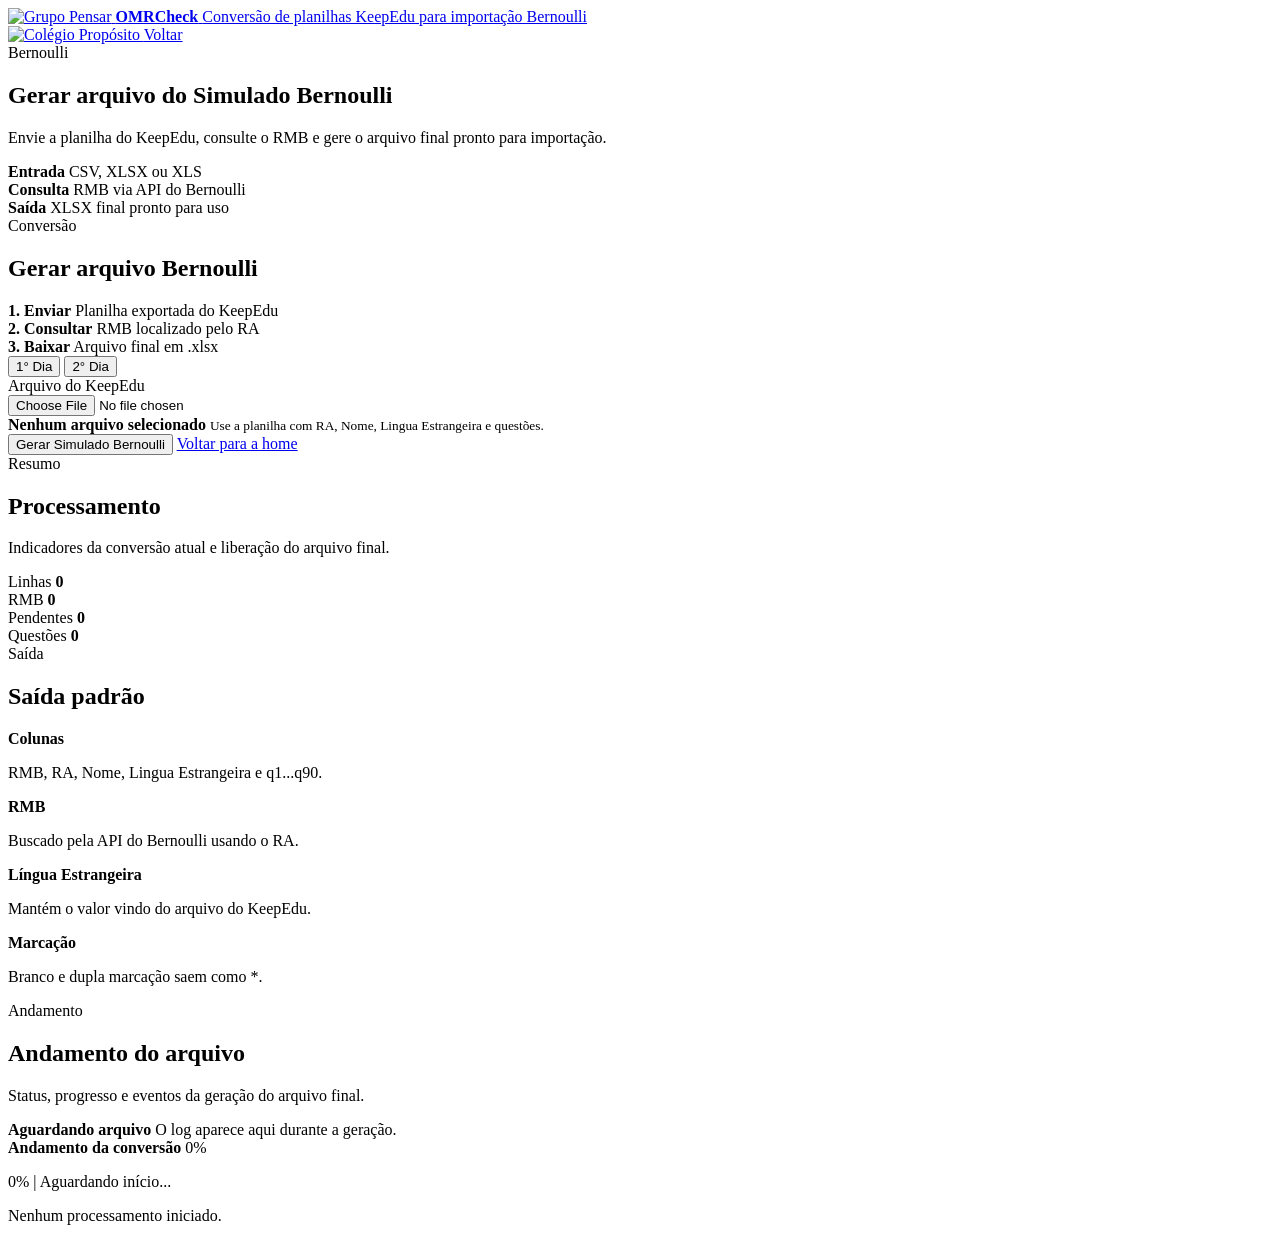
==== web/templates/bernoulli.html @ 92a11d2e "Refina UI e reforca higiene de dados sensiveis" ====
<!DOCTYPE html>
<html lang="pt-BR">
<head>
    <meta charset="UTF-8">
    <title>Simulado Bernoulli | OMRCheck Web</title>
    <link rel="icon" type="image/jpeg" href="/assets/LogoPensar2.jpeg">
    <link rel="stylesheet" href="/static/css/style.css?v=64">
</head>
<body>
    <header class="topbar">
        <a class="brand-side brand-link" href="/" aria-label="Voltar para o início">
            <img src="/assets/LogoPensar.png" alt="Grupo Pensar" class="brand-side-image brand-side-image-pensar">
        </a>
        <a class="brand-center brand-link" href="/" aria-label="Abrir início do OMRCheck">
            <strong>OMRCheck</strong>
            <span>Conversão de planilhas KeepEdu para importação Bernoulli</span>
        </a>
        <div class="topbar-right">
            <a class="brand-side brand-link" href="/" aria-label="Voltar para o início">
                <img src="/assets/logo-proposito-colored.png" alt="Colégio Propósito" class="brand-side-image brand-side-image-proposito">
            </a>
            <a class="btn-light" href="/">Voltar</a>
        </div>
    </header>

    <main class="page bernoulli-page">
        <section class="bernoulli-hero card">
            <div class="bernoulli-hero-copy">
                <span class="section-kicker">Bernoulli</span>
                <h1>Gerar arquivo do Simulado Bernoulli</h1>
                <p>Envie a planilha do KeepEdu, consulte o RMB e gere o arquivo final pronto para importação.</p>
            </div>
            <div class="bernoulli-hero-meta">
                <div class="bernoulli-meta-item">
                    <strong>Entrada</strong>
                    <span>CSV, XLSX ou XLS</span>
                </div>
                <div class="bernoulli-meta-item">
                    <strong>Consulta</strong>
                    <span>RMB via API do Bernoulli</span>
                </div>
                <div class="bernoulli-meta-item">
                    <strong>Saída</strong>
                    <span>XLSX final pronto para uso</span>
                </div>
            </div>
        </section>

        <section class="bernoulli-layout">
            <div class="bernoulli-main-column">
                <section class="card bernoulli-form-card">
                    <div class="section-head">
                        <div>
                            <span class="section-kicker">Conversão</span>
                            <h2>Gerar arquivo Bernoulli</h2>
                        </div>
                    </div>

                    <div class="bernoulli-mini-grid">
                        <div class="bernoulli-mini-card">
                            <strong>1. Enviar</strong>
                            <span>Planilha exportada do KeepEdu</span>
                        </div>
                        <div class="bernoulli-mini-card">
                            <strong>2. Consultar</strong>
                            <span>RMB localizado pelo RA</span>
                        </div>
                        <div class="bernoulli-mini-card">
                            <strong>3. Baixar</strong>
                            <span>Arquivo final em .xlsx</span>
                        </div>
                    </div>

                    <div class="bernoulli-day-toggle" role="group" aria-label="Selecionar dia do simulado">
                        <button type="button" class="bernoulli-day-btn active" data-dia="1">1° Dia</button>
                        <button type="button" class="bernoulli-day-btn" data-dia="2">2° Dia</button>
                    </div>

                    <form
                        id="bernoulli-form"
                        class="bernoulli-form"
                        action="/bernoulli/processar-ajax"
                        method="post"
                        enctype="multipart/form-data"
                    >
                        <input type="hidden" name="dia" id="bernoulli-dia" value="1">
                        <label class="field-block">
                            <span>Arquivo do KeepEdu</span>
                            <div class="bernoulli-upload-box">
                                <input id="bernoulli-arquivo" type="file" name="arquivo_keepedu" accept=".csv,.xlsx,.xls" required>
                                <div class="bernoulli-upload-copy">
                                    <strong id="bernoulli-file-name">Nenhum arquivo selecionado</strong>
                                    <small>Use a planilha com RA, Nome, Lingua Estrangeira e questões.</small>
                                </div>
                            </div>
                        </label>

                        <div class="bernoulli-actions">
                            <button type="submit" class="btn-primary" id="bernoulli-submit">Gerar Simulado Bernoulli</button>
                            <a class="btn-light" href="/">Voltar para a home</a>
                        </div>
                    </form>
                </section>

                <section class="card bernoulli-log-card">
                    <div>
                        <span class="section-kicker">Resumo</span>
                        <h2>Processamento</h2>
                    </div>
                    <p class="card-description">Indicadores da conversão atual e liberação do arquivo final.</p>

                    <div class="bernoulli-log-summary" id="bernoulli-log-summary">
                        <div class="bernoulli-log-stat">
                            <span>Linhas</span>
                            <strong id="bernoulli-total-linhas">0</strong>
                        </div>
                        <div class="bernoulli-log-stat">
                            <span>RMB</span>
                            <strong id="bernoulli-total-rmb">0</strong>
                        </div>
                        <div class="bernoulli-log-stat">
                            <span>Pendentes</span>
                            <strong id="bernoulli-total-pendentes">0</strong>
                        </div>
                        <div class="bernoulli-log-stat">
                            <span>Questões</span>
                            <strong id="bernoulli-total-questoes">0</strong>
                        </div>
                    </div>
                </section>
            </div>

            <aside class="bernoulli-side-column">
                <section class="card bernoulli-help-card">
                    <div class="section-head">
                        <div>
                            <span class="section-kicker">Saída</span>
                            <h2>Saída padrão</h2>
                        </div>
                    </div>

                    <div class="bernoulli-rule-list compact">
                        <div class="bernoulli-rule-item">
                            <strong>Colunas</strong>
                            <p id="bernoulli-regra-colunas">RMB, RA, Nome, Lingua Estrangeira e q1...q90.</p>
                        </div>
                        <div class="bernoulli-rule-item">
                            <strong>RMB</strong>
                            <p>Buscado pela API do Bernoulli usando o RA.</p>
                        </div>
                        <div class="bernoulli-rule-item">
                            <strong>Língua Estrangeira</strong>
                            <p id="bernoulli-regra-lingua">Mantém o valor vindo do arquivo do KeepEdu.</p>
                        </div>
                        <div class="bernoulli-rule-item">
                            <strong>Marcação</strong>
                            <p>Branco e dupla marcação saem como *.</p>
                        </div>
                    </div>
                </section>

                <section class="card bernoulli-track-card">
                    <div>
                        <span class="section-kicker">Andamento</span>
                        <h2>Andamento do arquivo</h2>
                    </div>
                    <p class="card-description">Status, progresso e eventos da geração do arquivo final.</p>

                    <div class="bernoulli-status-banner" id="bernoulli-status-banner">
                        <strong>Aguardando arquivo</strong>
                        <span>O log aparece aqui durante a geração.</span>
                    </div>

                    <div class="log-processamento bernoulli-progress-box" id="bernoulli-progress-box">
                        <div class="log-topo">
                            <strong>Andamento da conversão</strong>
                            <span id="bernoulli-percentual">0%</span>
                        </div>
                        <div class="progress-bar">
                            <div class="progress-fill" id="bernoulli-barra" style="width: 0%;"></div>
                        </div>
                        <p id="bernoulli-mensagem">0% | Aguardando início...</p>
                        <p id="bernoulli-arquivo" class="muted"></p>
                    </div>

                    <div class="event-log-list bernoulli-log-list" id="bernoulli-log-list">
                        <div class="event-log-empty">Nenhum processamento iniciado.</div>
                    </div>

                    <div class="bernoulli-result-actions" id="bernoulli-result-actions" style="display: none;">
                        <a id="bernoulli-download" class="btn-primary link-btn" href="#">Baixar arquivo final</a>
                    </div>
                </section>
            </aside>
        </section>
    </main>

    <script>
        const bernoulliForm = document.getElementById("bernoulli-form");
        const bernoulliFileInput = document.getElementById("bernoulli-arquivo");
        const bernoulliFileName = document.getElementById("bernoulli-file-name");
        const bernoulliSubmit = document.getElementById("bernoulli-submit");
        const bernoulliStatusBanner = document.getElementById("bernoulli-status-banner");
        const bernoulliLogList = document.getElementById("bernoulli-log-list");
        const bernoulliResultActions = document.getElementById("bernoulli-result-actions");
        const bernoulliDownload = document.getElementById("bernoulli-download");
        const bernoulliTotalLinhas = document.getElementById("bernoulli-total-linhas");
        const bernoulliTotalRmb = document.getElementById("bernoulli-total-rmb");
        const bernoulliTotalPendentes = document.getElementById("bernoulli-total-pendentes");
        const bernoulliTotalQuestoes = document.getElementById("bernoulli-total-questoes");
        const bernoulliPercentual = document.getElementById("bernoulli-percentual");
        const bernoulliBarra = document.getElementById("bernoulli-barra");
        const bernoulliMensagem = document.getElementById("bernoulli-mensagem");
        const bernoulliArquivoAtual = document.getElementById("bernoulli-arquivo");
        const bernoulliDiaInput = document.getElementById("bernoulli-dia");
        const bernoulliDayButtons = document.querySelectorAll(".bernoulli-day-btn");
        const bernoulliRegraColunas = document.getElementById("bernoulli-regra-colunas");
        const bernoulliRegraLingua = document.getElementById("bernoulli-regra-lingua");
        let bernoulliDownloadUrl = "";
        let bernoulliDownloadNome = "simulado_bernoulli.xlsx";

        function obterDiaBernoulli() {
            return bernoulliDiaInput?.value === "2" ? "2" : "1";
        }

        function atualizarModoBernoulli() {
            const dia = obterDiaBernoulli();
            bernoulliDayButtons.forEach((botao) => {
                botao.classList.toggle("active", botao.dataset.dia === dia);
            });

            if (bernoulliRegraColunas) {
                bernoulliRegraColunas.textContent = dia === "2"
                    ? "RMB, RA, Nome, Lingua Estrangeira e q91...q180."
                    : "RMB, RA, Nome, Lingua Estrangeira e q1...q90.";
            }

            if (bernoulliRegraLingua) {
                bernoulliRegraLingua.textContent = dia === "2"
                    ? "No 2° Dia, esse campo sai automaticamente como N/A."
                    : "Mantém o valor vindo do arquivo do KeepEdu.";
            }
        }

        function atualizarArquivoBernoulli() {
            const arquivo = bernoulliFileInput?.files?.[0];
            bernoulliFileName.textContent = arquivo ? arquivo.name : "Nenhum arquivo selecionado";
        }

        function atualizarResumoBernoulli(resumo = {}) {
            bernoulliTotalLinhas.textContent = `${resumo.linhas || 0}`;
            bernoulliTotalRmb.textContent = `${resumo.rmb_encontrados || 0}`;
            bernoulliTotalPendentes.textContent = `${resumo.sem_rmb || 0}`;
            bernoulliTotalQuestoes.textContent = `${resumo.questoes_encontradas_no_keepedu || 0}`;
        }

        function atualizarStatusBernoulli(titulo, descricao, tipo = "info") {
            bernoulliStatusBanner.className = `bernoulli-status-banner ${tipo}`;
            bernoulliStatusBanner.innerHTML = `<strong>${titulo}</strong><span>${descricao}</span>`;
        }

        async function baixarArquivoBernoulli() {
            if (!bernoulliDownloadUrl) {
                atualizarStatusBernoulli("Download indisponivel", "O arquivo final ainda nao foi liberado.", "error");
                return;
            }

            try {
                const resposta = await fetch(bernoulliDownloadUrl);

                if (!resposta.ok) {
                    throw new Error("Nao foi possivel baixar o arquivo final.");
                }

                const blob = await resposta.blob();

                if (window.showSaveFilePicker) {
                    const fileHandle = await window.showSaveFilePicker({
                        suggestedName: bernoulliDownloadNome,
                        types: [
                            {
                                description: "Planilha Excel",
                                accept: {
                                    "application/vnd.openxmlformats-officedocument.spreadsheetml.sheet": [".xlsx"]
                                }
                            }
                        ]
                    });
                    const writable = await fileHandle.createWritable();
                    await writable.write(blob);
                    await writable.close();
                } else {
                    const blobUrl = URL.createObjectURL(blob);
                    const link = document.createElement("a");
                    link.href = blobUrl;
                    link.download = bernoulliDownloadNome;
                    document.body.appendChild(link);
                    link.click();
                    link.remove();
                    URL.revokeObjectURL(blobUrl);
                }
            } catch (erro) {
                if (erro?.name === "AbortError") {
                    return;
                }

                atualizarStatusBernoulli(
                    "Falha no download",
                    erro.message || "Nao foi possivel salvar o arquivo final.",
                    "error"
                );
            }
        }

        function atualizarProgressoBernoulli(percentual = 0, mensagem = "Aguardando inicio...", arquivoAtual = "") {
            bernoulliPercentual.textContent = `${percentual}%`;
            bernoulliBarra.style.width = `${percentual}%`;
            bernoulliMensagem.textContent = `${percentual}% | ${mensagem}`;
            bernoulliArquivoAtual.textContent = arquivoAtual ? `Arquivo atual: ${arquivoAtual}` : "";
        }

        function renderizarLogBernoulli(eventos = []) {
            const lista = Array.isArray(eventos) ? eventos : [];
            const icones = {
                info: "i",
                success: "✓",
                error: "×",
                warning: "!"
            };

            if (!lista.length) {
                bernoulliLogList.innerHTML = `<div class="event-log-empty">Nenhum processamento iniciado.</div>`;
                return;
            }

            bernoulliLogList.innerHTML = lista.map((evento) => `
                <article class="event-log-item ${evento.tipo || "info"}">
                    <span class="event-log-icon">${icones[evento.tipo] || "i"}</span>
                    <div class="event-log-body">
                        <strong>${evento.titulo || "Etapa"}</strong>
                        ${evento.descricao ? `<p>${evento.descricao}</p>` : ""}
                    </div>
                </article>
            `).join("");
        }

        function prepararLogBernoulli(nomeArquivo) {
            atualizarResumoBernoulli({});
            bernoulliResultActions.style.display = "none";
            bernoulliDownloadUrl = "";
            bernoulliDownloadNome = "simulado_bernoulli.xlsx";
            renderizarLogBernoulli([
                {
                    tipo: "info",
                    titulo: "Arquivo recebido",
                    descricao: nomeArquivo || "Aguardando envio do arquivo."
                }
            ]);
            atualizarProgressoBernoulli(0, "Enviando arquivo...", nomeArquivo || "");
            atualizarStatusBernoulli("Processando", "Aguarde enquanto o arquivo final é gerado.", "processing");
        }

        async function consultarStatusBernoulli(jobId) {
            try {
                const resposta = await fetch(`/status-processamento/${jobId}`);
                const dados = await resposta.json();
                const percentual = dados.percentual || 0;
                const resultado = dados.resultado?.resultado || {};

                atualizarProgressoBernoulli(
                    percentual,
                    dados.mensagem || "Processando...",
                    dados.arquivo_atual || ""
                );
                atualizarResumoBernoulli(resultado);
                renderizarLogBernoulli(dados.eventos || []);

                if (dados.status === "concluido") {
                    atualizarProgressoBernoulli(100, "Simulado Bernoulli gerado com sucesso.", dados.arquivo_atual || "");
                    atualizarStatusBernoulli(
                        "Arquivo pronto",
                        `${resultado.rmb_encontrados || 0} RMB(s) localizado(s) e arquivo liberado para download.`,
                        "success"
                    );
                    bernoulliDownloadUrl = dados.resultado?.download_url || "";
                    bernoulliDownloadNome = dados.resultado?.nome_arquivo_download || "simulado_bernoulli.xlsx";
                    bernoulliDownload.href = bernoulliDownloadUrl || "#";
                    bernoulliDownload.setAttribute("download", bernoulliDownloadNome);
                    bernoulliResultActions.style.display = "flex";
                    return;
                }

                if (dados.status === "erro") {
                    atualizarStatusBernoulli(
                        "Erro na conversão",
                        dados.erro || dados.mensagem || "Revise o arquivo e tente novamente.",
                        "error"
                    );
                    return;
                }

                setTimeout(() => consultarStatusBernoulli(jobId), 700);
            } catch (erro) {
                atualizarStatusBernoulli("Falha na consulta", "Tentando atualizar o andamento novamente...", "error");
                setTimeout(() => consultarStatusBernoulli(jobId), 1500);
            }
        }

        bernoulliFileInput?.addEventListener("change", atualizarArquivoBernoulli);
        bernoulliDayButtons.forEach((botao) => {
            botao.addEventListener("click", () => {
                if (bernoulliDiaInput) {
                    bernoulliDiaInput.value = botao.dataset.dia || "1";
                }
                atualizarModoBernoulli();
            });
        });
        bernoulliDownload?.addEventListener("click", async (event) => {
            event.preventDefault();
            await baixarArquivoBernoulli();
        });
        atualizarModoBernoulli();

        bernoulliForm?.addEventListener("submit", async (event) => {
            event.preventDefault();

            const arquivo = bernoulliFileInput?.files?.[0];
            if (!arquivo) {
                atualizarStatusBernoulli("Arquivo obrigatorio", "Selecione a planilha antes de continuar.", "error");
                return;
            }

            prepararLogBernoulli(arquivo.name);
            bernoulliSubmit.disabled = true;
            bernoulliSubmit.textContent = "Gerando...";

            try {
                const formData = new FormData(bernoulliForm);
                const resposta = await fetch(bernoulliForm.action, {
                    method: "POST",
                    body: formData
                });

                const dados = await resposta.json();

                if (!resposta.ok || dados.status !== "ok") {
                    throw new Error(dados.mensagem || "Erro ao gerar o arquivo.");
                }
                await consultarStatusBernoulli(dados.job_id);
            } catch (erro) {
                renderizarLogBernoulli([
                    {
                        tipo: "error",
                        titulo: "Falha na conversao",
                        descricao: erro.message || "Nao foi possivel gerar o Simulado Bernoulli."
                    }
                ]);
                atualizarStatusBernoulli("Erro na conversao", erro.message || "Revise o arquivo e tente novamente.", "error");
                atualizarProgressoBernoulli(100, erro.message || "Nao foi possivel gerar o Simulado Bernoulli.", arquivo.name);
            } finally {
                bernoulliSubmit.disabled = false;
                bernoulliSubmit.textContent = "Gerar Simulado Bernoulli";
            }
        });
    </script>
</body>
</html>
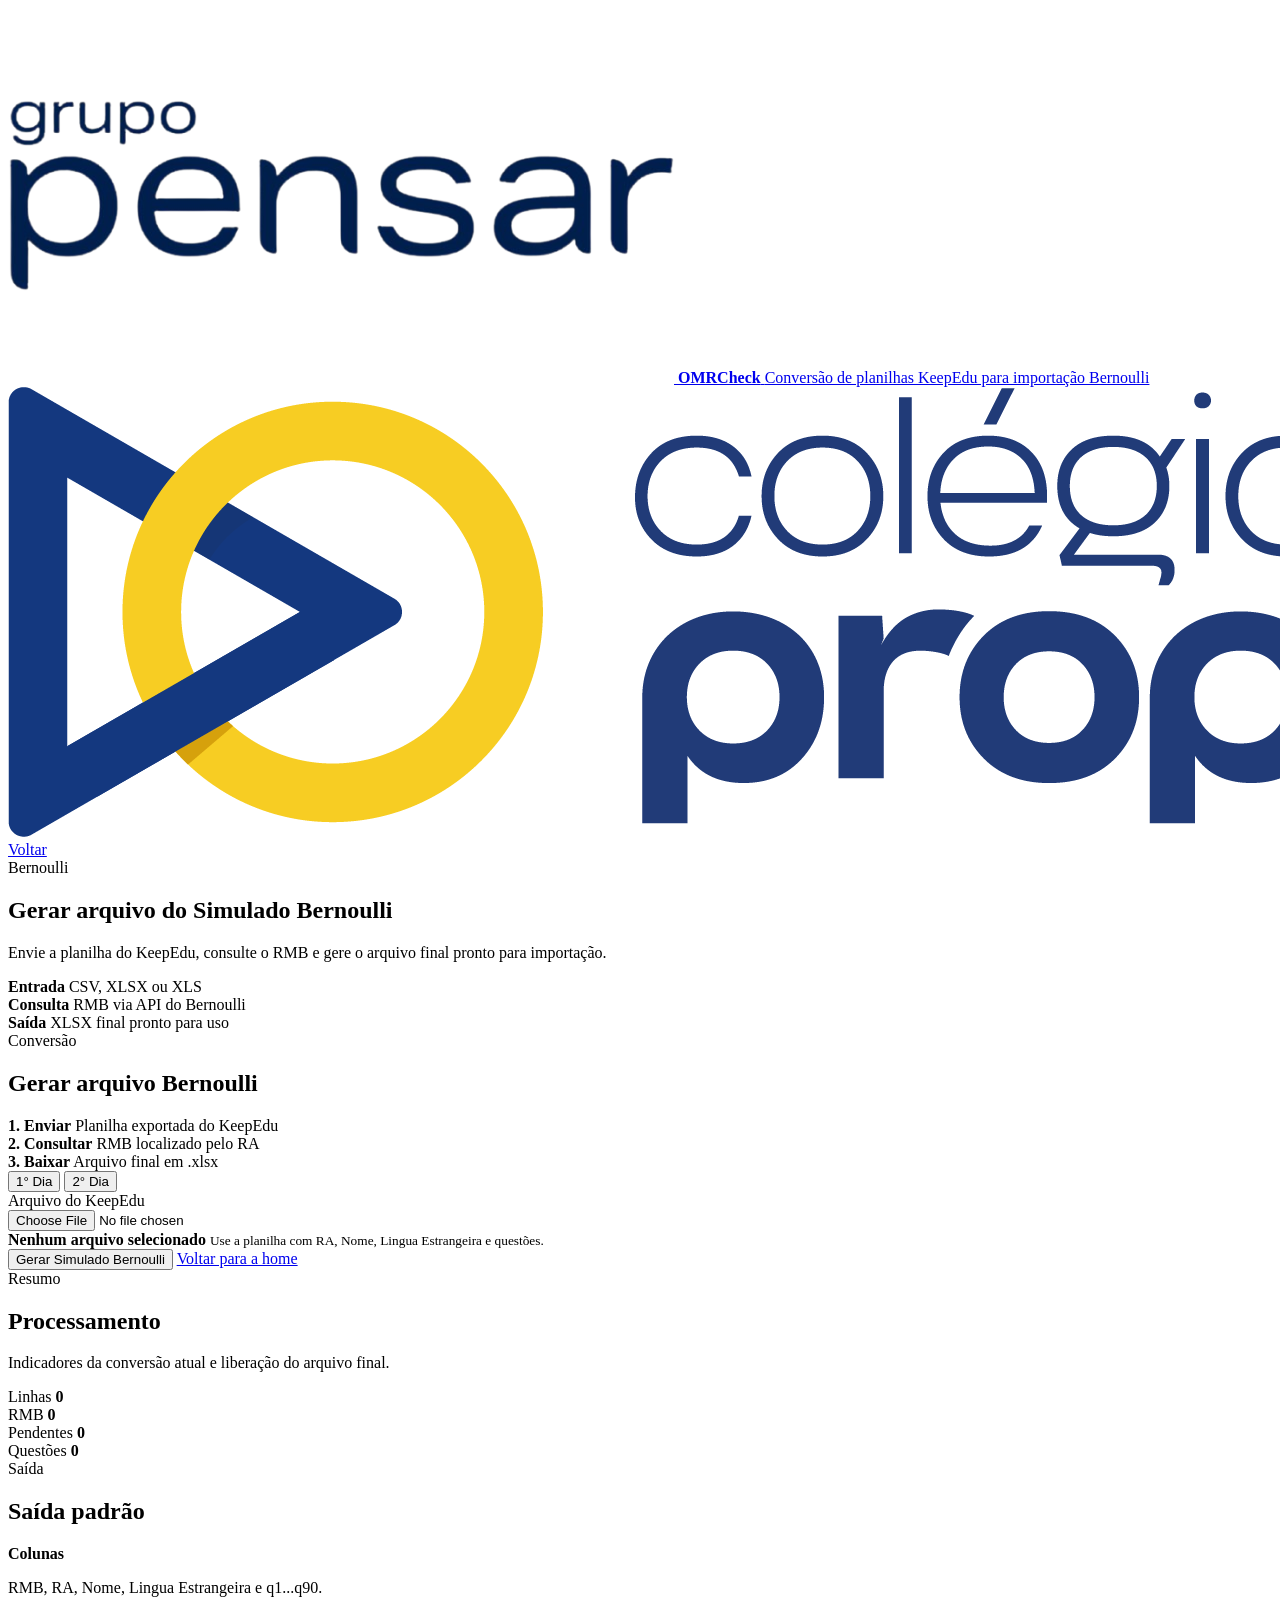
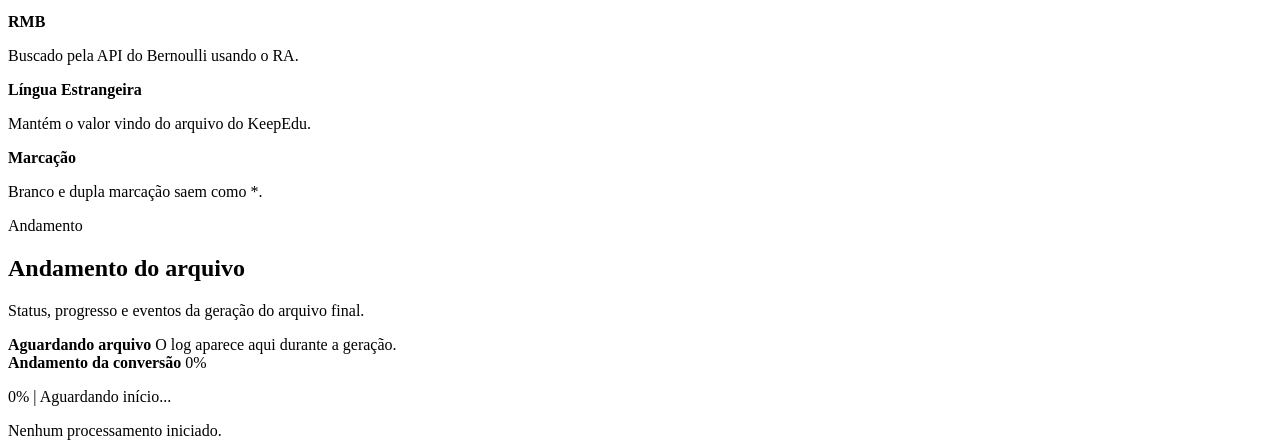
==== commit 713a26c6: "feat: Adição de novas APIs e funcionalidades na plataforma para otimização de entregas" ====
--- a/web/templates/bernoulli.html
+++ b/web/templates/bernoulli.html
@@ -4,7 +4,7 @@
     <meta charset="UTF-8">
     <title>Simulado Bernoulli | OMRCheck Web</title>
     <link rel="icon" type="image/jpeg" href="/assets/LogoPensar2.jpeg">
-    <link rel="stylesheet" href="/static/css/style.css?v=64">
+    <link rel="stylesheet" href="/static/css/style.css?v=66">
 </head>
 <body>
     <header class="topbar">
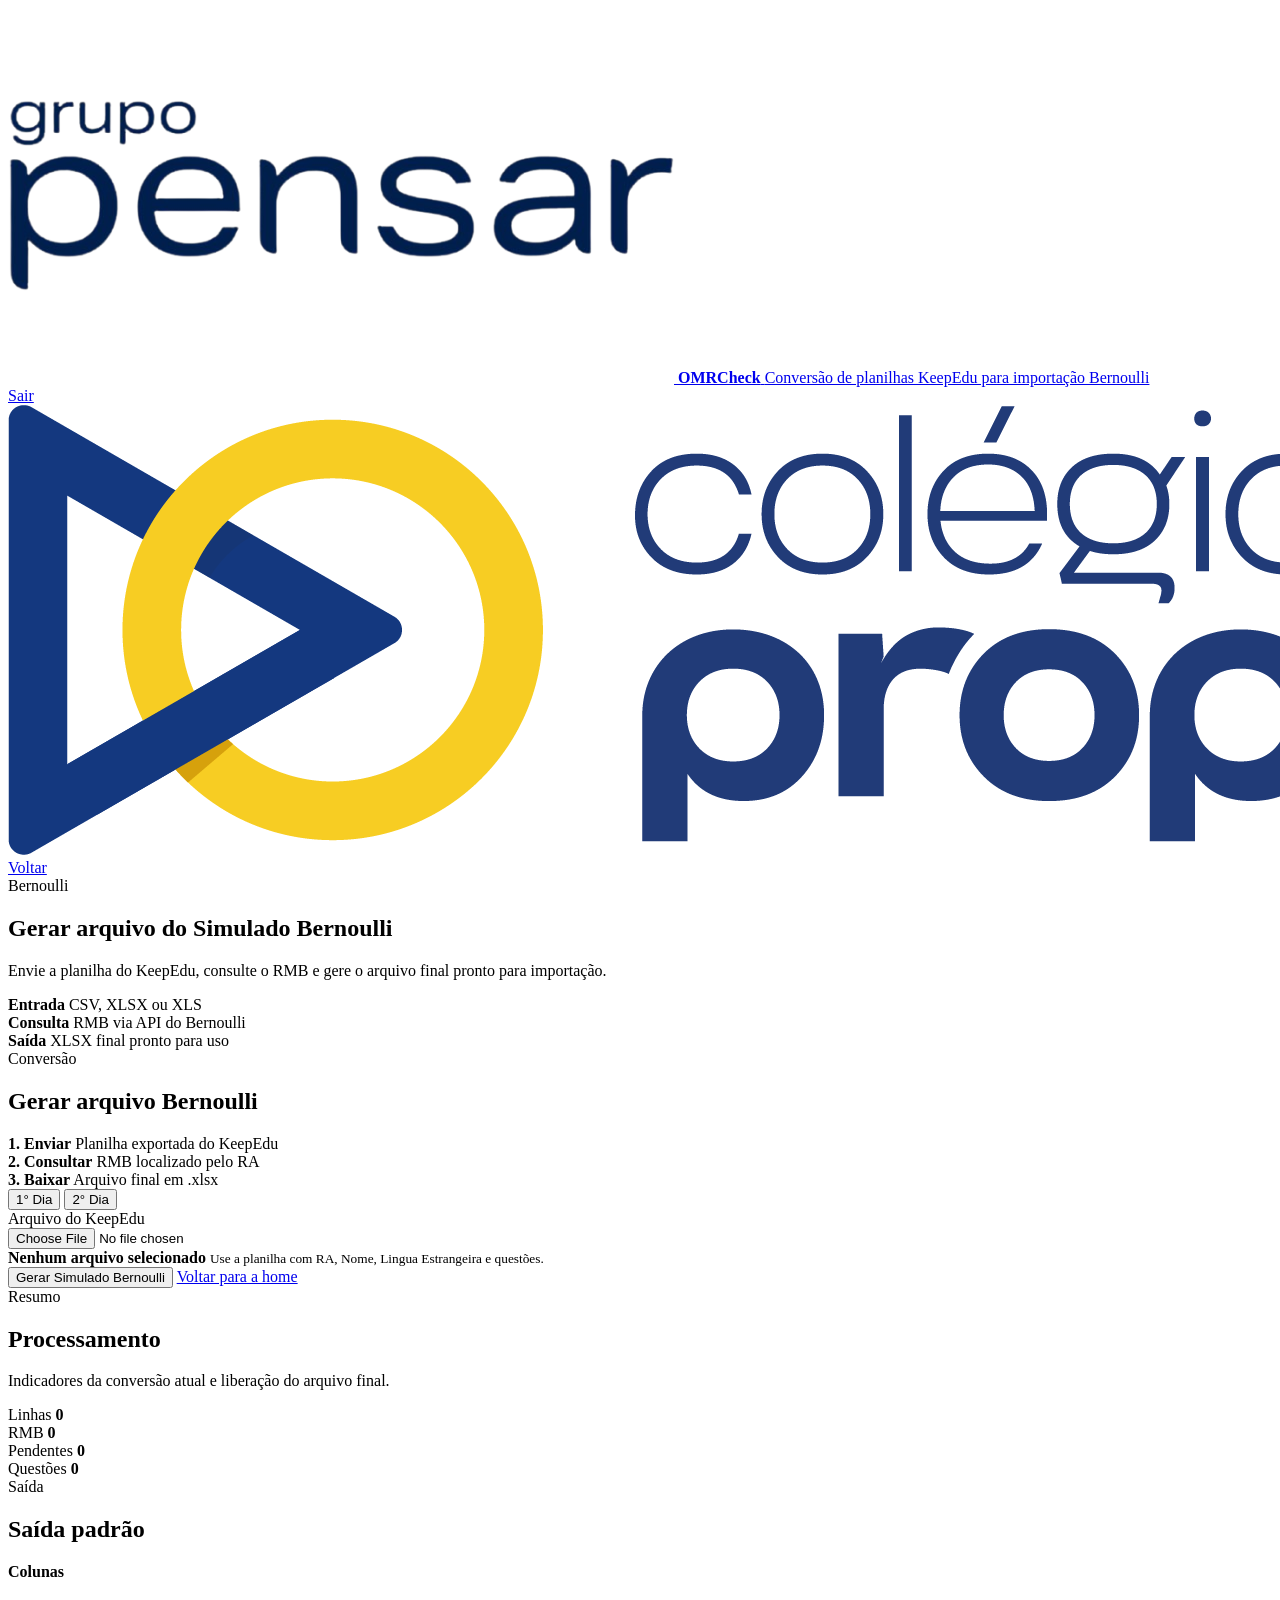
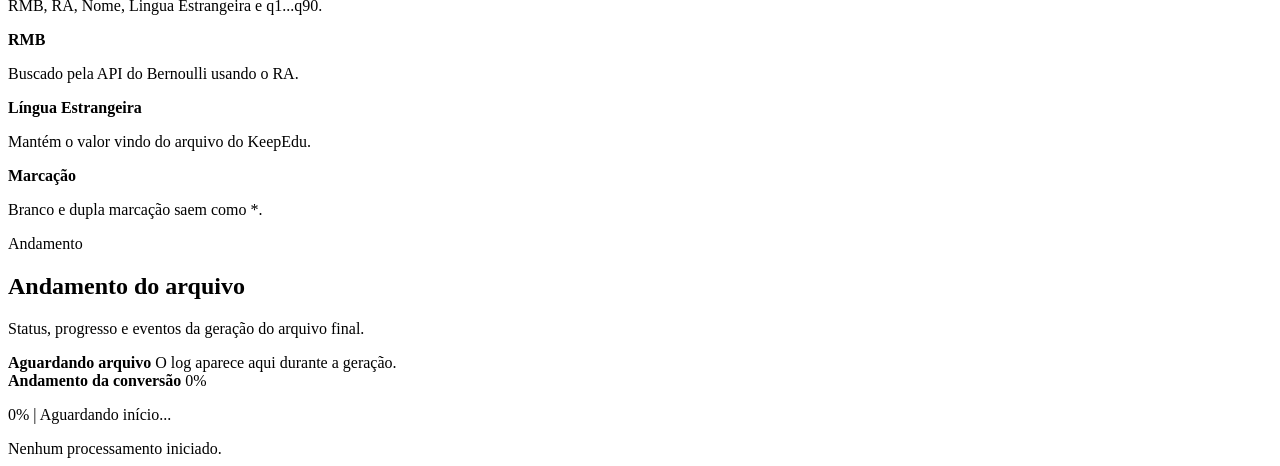
==== commit 4280e068: "Adição de opções de uploud de imagem e ajustes de interface" ====
--- a/web/templates/bernoulli.html
+++ b/web/templates/bernoulli.html
@@ -16,6 +16,7 @@
             <span>Conversão de planilhas KeepEdu para importação Bernoulli</span>
         </a>
         <div class="topbar-right">
+            <a class="btn-light" href="/logout">Sair</a>
             <a class="brand-side brand-link" href="/" aria-label="Voltar para o início">
                 <img src="/assets/logo-proposito-colored.png" alt="Colégio Propósito" class="brand-side-image brand-side-image-proposito">
             </a>
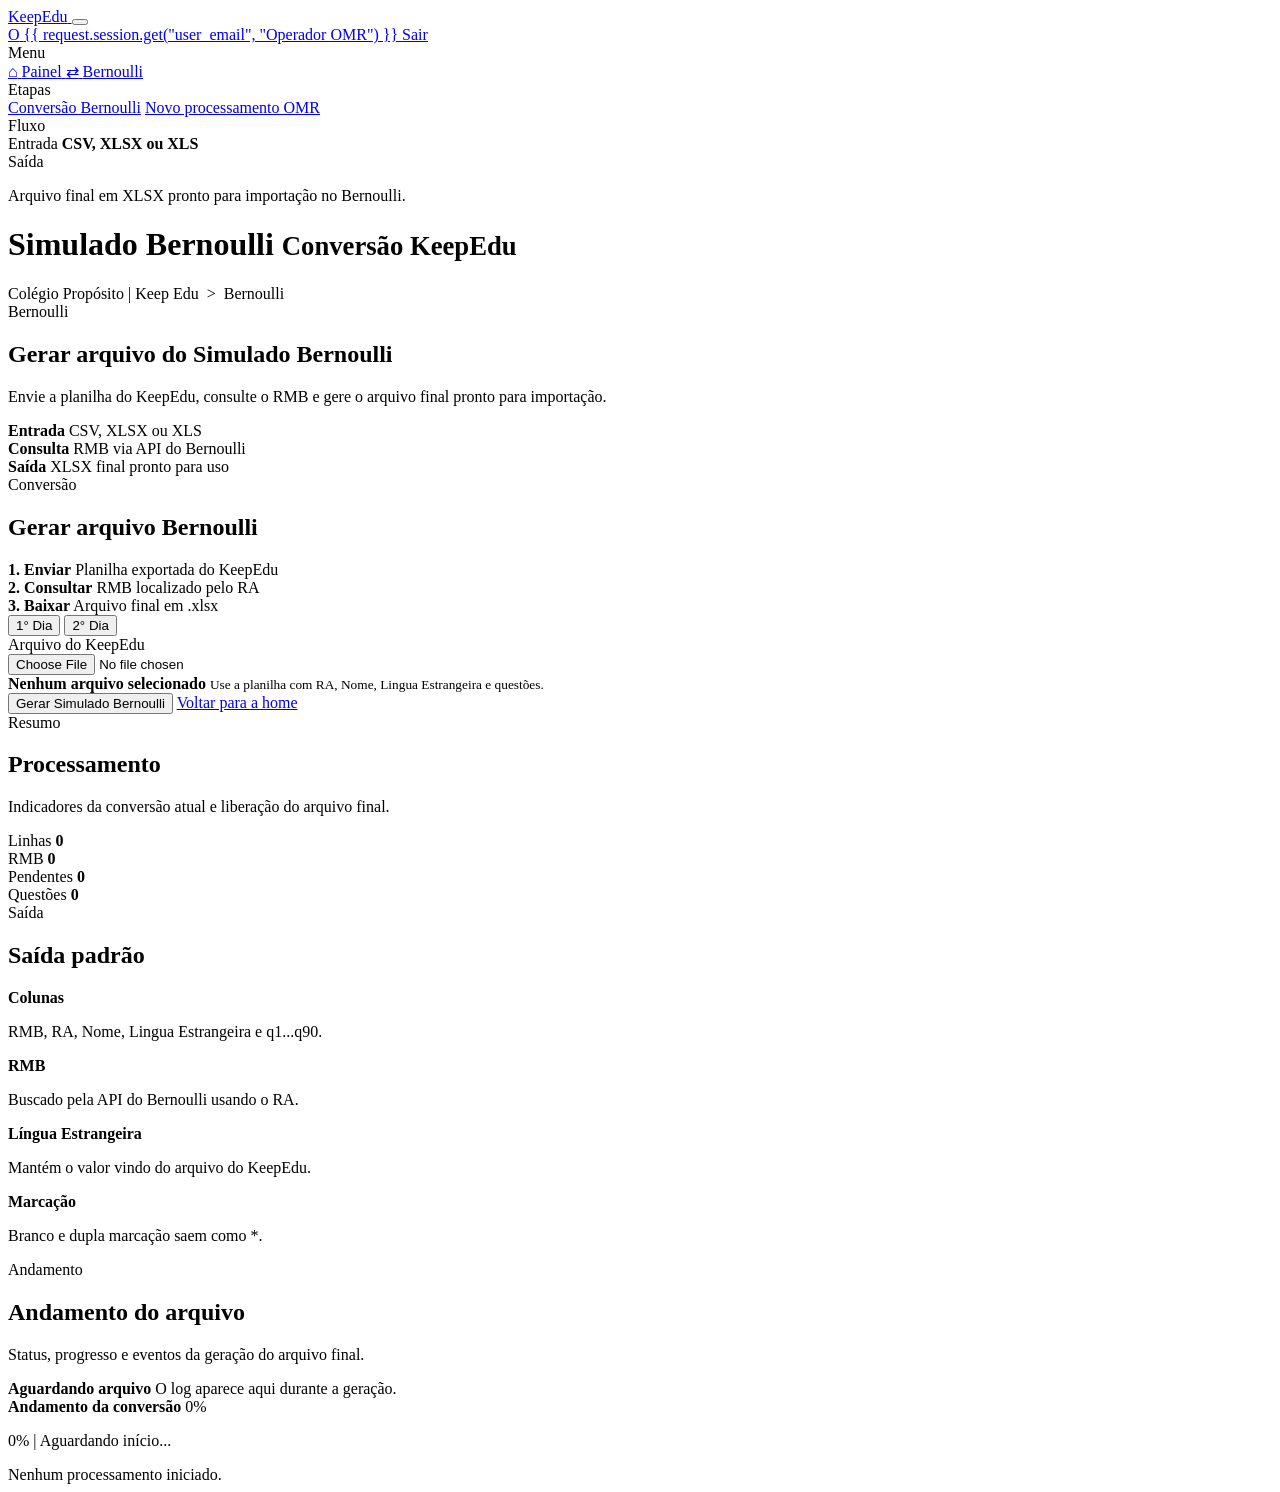
==== commit 3b4770da: "feat: Migração para o MySql e mudança de interface Keep" ====
--- a/web/templates/bernoulli.html
+++ b/web/templates/bernoulli.html
@@ -2,199 +2,250 @@
 <html lang="pt-BR">
 <head>
     <meta charset="UTF-8">
+    <meta name="viewport" content="width=device-width, initial-scale=1.0">
     <title>Simulado Bernoulli | OMRCheck Web</title>
     <link rel="icon" type="image/jpeg" href="/assets/LogoPensar2.jpeg">
     <link rel="stylesheet" href="/static/css/style.css?v=66">
+    <link rel="stylesheet" href="/static/css/keepedu-theme.css?v=1">
 </head>
-<body>
-    <header class="topbar">
-        <a class="brand-side brand-link" href="/" aria-label="Voltar para o início">
-            <img src="/assets/LogoPensar.png" alt="Grupo Pensar" class="brand-side-image brand-side-image-pensar">
-        </a>
-        <a class="brand-center brand-link" href="/" aria-label="Abrir início do OMRCheck">
-            <strong>OMRCheck</strong>
-            <span>Conversão de planilhas KeepEdu para importação Bernoulli</span>
-        </a>
-        <div class="topbar-right">
-            <a class="btn-light" href="/logout">Sair</a>
-            <a class="brand-side brand-link" href="/" aria-label="Voltar para o início">
-                <img src="/assets/logo-proposito-colored.png" alt="Colégio Propósito" class="brand-side-image brand-side-image-proposito">
+<body class="keepedu-app-page">
+    <header class="ke-header">
+        <div class="ke-header-left">
+            <a class="ke-logo" href="/" aria-label="Abrir painel">
+                <span class="ke-logo-mark" aria-hidden="true"></span>
+                <span class="ke-logo-word">KeepEdu</span>
             </a>
-            <a class="btn-light" href="/">Voltar</a>
+            <button class="ke-header-menu" type="button" aria-label="Menu">
+                <span></span>
+            </button>
+        </div>
+        <div class="ke-header-right">
+            <a class="ke-user-chip" href="/logout" aria-label="Abrir sessão do usuário">
+                <span class="ke-user-avatar">O</span>
+                <span class="ke-user-name">{{ request.session.get("user_email", "Operador OMR") }}</span>
+            </a>
+            <a class="ke-header-link" href="/logout">Sair</a>
         </div>
     </header>
 
-    <main class="page bernoulli-page">
-        <section class="bernoulli-hero card">
-            <div class="bernoulli-hero-copy">
-                <span class="section-kicker">Bernoulli</span>
-                <h1>Gerar arquivo do Simulado Bernoulli</h1>
-                <p>Envie a planilha do KeepEdu, consulte o RMB e gere o arquivo final pronto para importação.</p>
+    <div class="ke-shell">
+        <aside class="ke-sidebar">
+            <div class="ke-sidebar-title">Menu</div>
+            <nav class="ke-nav">
+                <a class="ke-nav-item" href="/">
+                    <span class="ke-nav-icon">⌂</span>
+                    <span>Painel</span>
+                </a>
+                <a class="ke-nav-item is-active" href="/bernoulli">
+                    <span class="ke-nav-icon">⇄</span>
+                    <span>Bernoulli</span>
+                </a>
+            </nav>
+
+            <div class="ke-sidebar-group">
+                <div class="ke-sidebar-group-title">Etapas</div>
+                <a class="ke-side-link is-current" href="/bernoulli">Conversão Bernoulli</a>
+                <a class="ke-side-link" href="/">Novo processamento OMR</a>
             </div>
-            <div class="bernoulli-hero-meta">
-                <div class="bernoulli-meta-item">
-                    <strong>Entrada</strong>
-                    <span>CSV, XLSX ou XLS</span>
-                </div>
-                <div class="bernoulli-meta-item">
-                    <strong>Consulta</strong>
-                    <span>RMB via API do Bernoulli</span>
-                </div>
-                <div class="bernoulli-meta-item">
-                    <strong>Saída</strong>
-                    <span>XLSX final pronto para uso</span>
+
+            <div class="ke-sidebar-group">
+                <div class="ke-sidebar-group-title">Fluxo</div>
+                <div class="ke-side-meta">
+                    <div class="ke-side-meta-item">
+                        <span>Entrada</span>
+                        <strong>CSV, XLSX ou XLS</strong>
+                    </div>
+                    <div class="ke-side-meta-item">
+                        <span>Saída</span>
+                        <p>Arquivo final em XLSX pronto para importação no Bernoulli.</p>
+                    </div>
                 </div>
             </div>
-        </section>
-
-        <section class="bernoulli-layout">
-            <div class="bernoulli-main-column">
-                <section class="card bernoulli-form-card">
-                    <div class="section-head">
-                        <div>
-                            <span class="section-kicker">Conversão</span>
-                            <h2>Gerar arquivo Bernoulli</h2>
+        </aside>
+
+        <main class="ke-main">
+            <div class="ke-page-bar">
+                <div class="ke-page-title">
+                    <h1>Simulado Bernoulli <small>Conversão KeepEdu</small></h1>
+                </div>
+                <div class="ke-breadcrumbs">
+                    Colégio Propósito | Keep Edu &nbsp;&gt;&nbsp; Bernoulli
+                </div>
+            </div>
+
+            <div class="page bernoulli-page ke-page-content">
+                <section class="bernoulli-hero card">
+                    <div class="bernoulli-hero-copy">
+                        <span class="section-kicker">Bernoulli</span>
+                        <h1>Gerar arquivo do Simulado Bernoulli</h1>
+                        <p>Envie a planilha do KeepEdu, consulte o RMB e gere o arquivo final pronto para importação.</p>
+                    </div>
+                    <div class="bernoulli-hero-meta">
+                        <div class="bernoulli-meta-item">
+                            <strong>Entrada</strong>
+                            <span>CSV, XLSX ou XLS</span>
                         </div>
-                    </div>
-
-                    <div class="bernoulli-mini-grid">
-                        <div class="bernoulli-mini-card">
-                            <strong>1. Enviar</strong>
-                            <span>Planilha exportada do KeepEdu</span>
+                        <div class="bernoulli-meta-item">
+                            <strong>Consulta</strong>
+                            <span>RMB via API do Bernoulli</span>
                         </div>
-                        <div class="bernoulli-mini-card">
-                            <strong>2. Consultar</strong>
-                            <span>RMB localizado pelo RA</span>
-                        </div>
-                        <div class="bernoulli-mini-card">
-                            <strong>3. Baixar</strong>
-                            <span>Arquivo final em .xlsx</span>
-                        </div>
-                    </div>
-
-                    <div class="bernoulli-day-toggle" role="group" aria-label="Selecionar dia do simulado">
-                        <button type="button" class="bernoulli-day-btn active" data-dia="1">1° Dia</button>
-                        <button type="button" class="bernoulli-day-btn" data-dia="2">2° Dia</button>
-                    </div>
-
-                    <form
-                        id="bernoulli-form"
-                        class="bernoulli-form"
-                        action="/bernoulli/processar-ajax"
-                        method="post"
-                        enctype="multipart/form-data"
-                    >
-                        <input type="hidden" name="dia" id="bernoulli-dia" value="1">
-                        <label class="field-block">
-                            <span>Arquivo do KeepEdu</span>
-                            <div class="bernoulli-upload-box">
-                                <input id="bernoulli-arquivo" type="file" name="arquivo_keepedu" accept=".csv,.xlsx,.xls" required>
-                                <div class="bernoulli-upload-copy">
-                                    <strong id="bernoulli-file-name">Nenhum arquivo selecionado</strong>
-                                    <small>Use a planilha com RA, Nome, Lingua Estrangeira e questões.</small>
-                                </div>
-                            </div>
-                        </label>
-
-                        <div class="bernoulli-actions">
-                            <button type="submit" class="btn-primary" id="bernoulli-submit">Gerar Simulado Bernoulli</button>
-                            <a class="btn-light" href="/">Voltar para a home</a>
-                        </div>
-                    </form>
-                </section>
-
-                <section class="card bernoulli-log-card">
-                    <div>
-                        <span class="section-kicker">Resumo</span>
-                        <h2>Processamento</h2>
-                    </div>
-                    <p class="card-description">Indicadores da conversão atual e liberação do arquivo final.</p>
-
-                    <div class="bernoulli-log-summary" id="bernoulli-log-summary">
-                        <div class="bernoulli-log-stat">
-                            <span>Linhas</span>
-                            <strong id="bernoulli-total-linhas">0</strong>
-                        </div>
-                        <div class="bernoulli-log-stat">
-                            <span>RMB</span>
-                            <strong id="bernoulli-total-rmb">0</strong>
-                        </div>
-                        <div class="bernoulli-log-stat">
-                            <span>Pendentes</span>
-                            <strong id="bernoulli-total-pendentes">0</strong>
-                        </div>
-                        <div class="bernoulli-log-stat">
-                            <span>Questões</span>
-                            <strong id="bernoulli-total-questoes">0</strong>
+                        <div class="bernoulli-meta-item">
+                            <strong>Saída</strong>
+                            <span>XLSX final pronto para uso</span>
                         </div>
                     </div>
                 </section>
+
+                <section class="bernoulli-layout">
+                    <div class="bernoulli-main-column">
+                        <section class="card bernoulli-form-card">
+                            <div class="section-head">
+                                <div>
+                                    <span class="section-kicker">Conversão</span>
+                                    <h2>Gerar arquivo Bernoulli</h2>
+                                </div>
+                            </div>
+
+                            <div class="bernoulli-mini-grid">
+                                <div class="bernoulli-mini-card">
+                                    <strong>1. Enviar</strong>
+                                    <span>Planilha exportada do KeepEdu</span>
+                                </div>
+                                <div class="bernoulli-mini-card">
+                                    <strong>2. Consultar</strong>
+                                    <span>RMB localizado pelo RA</span>
+                                </div>
+                                <div class="bernoulli-mini-card">
+                                    <strong>3. Baixar</strong>
+                                    <span>Arquivo final em .xlsx</span>
+                                </div>
+                            </div>
+
+                            <div class="bernoulli-day-toggle" role="group" aria-label="Selecionar dia do simulado">
+                                <button type="button" class="bernoulli-day-btn active" data-dia="1">1° Dia</button>
+                                <button type="button" class="bernoulli-day-btn" data-dia="2">2° Dia</button>
+                            </div>
+
+                            <form
+                                id="bernoulli-form"
+                                class="bernoulli-form"
+                                action="/bernoulli/processar-ajax"
+                                method="post"
+                                enctype="multipart/form-data"
+                            >
+                                <input type="hidden" name="dia" id="bernoulli-dia" value="1">
+                                <label class="field-block">
+                                    <span>Arquivo do KeepEdu</span>
+                                    <div class="bernoulli-upload-box">
+                                        <input id="bernoulli-arquivo" type="file" name="arquivo_keepedu" accept=".csv,.xlsx,.xls" required>
+                                        <div class="bernoulli-upload-copy">
+                                            <strong id="bernoulli-file-name">Nenhum arquivo selecionado</strong>
+                                            <small>Use a planilha com RA, Nome, Lingua Estrangeira e questões.</small>
+                                        </div>
+                                    </div>
+                                </label>
+
+                                <div class="bernoulli-actions">
+                                    <button type="submit" class="btn-primary" id="bernoulli-submit">Gerar Simulado Bernoulli</button>
+                                    <a class="btn-light" href="/">Voltar para a home</a>
+                                </div>
+                            </form>
+                        </section>
+
+                        <section class="card bernoulli-log-card">
+                            <div>
+                                <span class="section-kicker">Resumo</span>
+                                <h2>Processamento</h2>
+                            </div>
+                            <p class="card-description">Indicadores da conversão atual e liberação do arquivo final.</p>
+
+                            <div class="bernoulli-log-summary" id="bernoulli-log-summary">
+                                <div class="bernoulli-log-stat">
+                                    <span>Linhas</span>
+                                    <strong id="bernoulli-total-linhas">0</strong>
+                                </div>
+                                <div class="bernoulli-log-stat">
+                                    <span>RMB</span>
+                                    <strong id="bernoulli-total-rmb">0</strong>
+                                </div>
+                                <div class="bernoulli-log-stat">
+                                    <span>Pendentes</span>
+                                    <strong id="bernoulli-total-pendentes">0</strong>
+                                </div>
+                                <div class="bernoulli-log-stat">
+                                    <span>Questões</span>
+                                    <strong id="bernoulli-total-questoes">0</strong>
+                                </div>
+                            </div>
+                        </section>
+                    </div>
+
+                    <aside class="bernoulli-side-column">
+                        <section class="card bernoulli-help-card">
+                            <div class="section-head">
+                                <div>
+                                    <span class="section-kicker">Saída</span>
+                                    <h2>Saída padrão</h2>
+                                </div>
+                            </div>
+
+                            <div class="bernoulli-rule-list compact">
+                                <div class="bernoulli-rule-item">
+                                    <strong>Colunas</strong>
+                                    <p id="bernoulli-regra-colunas">RMB, RA, Nome, Lingua Estrangeira e q1...q90.</p>
+                                </div>
+                                <div class="bernoulli-rule-item">
+                                    <strong>RMB</strong>
+                                    <p>Buscado pela API do Bernoulli usando o RA.</p>
+                                </div>
+                                <div class="bernoulli-rule-item">
+                                    <strong>Língua Estrangeira</strong>
+                                    <p id="bernoulli-regra-lingua">Mantém o valor vindo do arquivo do KeepEdu.</p>
+                                </div>
+                                <div class="bernoulli-rule-item">
+                                    <strong>Marcação</strong>
+                                    <p>Branco e dupla marcação saem como *.</p>
+                                </div>
+                            </div>
+                        </section>
+
+                        <section class="card bernoulli-track-card">
+                            <div>
+                                <span class="section-kicker">Andamento</span>
+                                <h2>Andamento do arquivo</h2>
+                            </div>
+                            <p class="card-description">Status, progresso e eventos da geração do arquivo final.</p>
+
+                            <div class="bernoulli-status-banner" id="bernoulli-status-banner">
+                                <strong>Aguardando arquivo</strong>
+                                <span>O log aparece aqui durante a geração.</span>
+                            </div>
+
+                            <div class="log-processamento bernoulli-progress-box" id="bernoulli-progress-box">
+                                <div class="log-topo">
+                                    <strong>Andamento da conversão</strong>
+                                    <span id="bernoulli-percentual">0%</span>
+                                </div>
+                                <div class="progress-bar">
+                                    <div class="progress-fill" id="bernoulli-barra" style="width: 0%;"></div>
+                                </div>
+                                <p id="bernoulli-mensagem">0% | Aguardando início...</p>
+                                <p id="bernoulli-arquivo" class="muted"></p>
+                            </div>
+
+                            <div class="event-log-list bernoulli-log-list" id="bernoulli-log-list">
+                                <div class="event-log-empty">Nenhum processamento iniciado.</div>
+                            </div>
+
+                            <div class="bernoulli-result-actions" id="bernoulli-result-actions" style="display: none;">
+                                <a id="bernoulli-download" class="btn-primary link-btn" href="#">Baixar arquivo final</a>
+                            </div>
+                        </section>
+                    </aside>
+                </section>
             </div>
-
-            <aside class="bernoulli-side-column">
-                <section class="card bernoulli-help-card">
-                    <div class="section-head">
-                        <div>
-                            <span class="section-kicker">Saída</span>
-                            <h2>Saída padrão</h2>
-                        </div>
-                    </div>
-
-                    <div class="bernoulli-rule-list compact">
-                        <div class="bernoulli-rule-item">
-                            <strong>Colunas</strong>
-                            <p id="bernoulli-regra-colunas">RMB, RA, Nome, Lingua Estrangeira e q1...q90.</p>
-                        </div>
-                        <div class="bernoulli-rule-item">
-                            <strong>RMB</strong>
-                            <p>Buscado pela API do Bernoulli usando o RA.</p>
-                        </div>
-                        <div class="bernoulli-rule-item">
-                            <strong>Língua Estrangeira</strong>
-                            <p id="bernoulli-regra-lingua">Mantém o valor vindo do arquivo do KeepEdu.</p>
-                        </div>
-                        <div class="bernoulli-rule-item">
-                            <strong>Marcação</strong>
-                            <p>Branco e dupla marcação saem como *.</p>
-                        </div>
-                    </div>
-                </section>
-
-                <section class="card bernoulli-track-card">
-                    <div>
-                        <span class="section-kicker">Andamento</span>
-                        <h2>Andamento do arquivo</h2>
-                    </div>
-                    <p class="card-description">Status, progresso e eventos da geração do arquivo final.</p>
-
-                    <div class="bernoulli-status-banner" id="bernoulli-status-banner">
-                        <strong>Aguardando arquivo</strong>
-                        <span>O log aparece aqui durante a geração.</span>
-                    </div>
-
-                    <div class="log-processamento bernoulli-progress-box" id="bernoulli-progress-box">
-                        <div class="log-topo">
-                            <strong>Andamento da conversão</strong>
-                            <span id="bernoulli-percentual">0%</span>
-                        </div>
-                        <div class="progress-bar">
-                            <div class="progress-fill" id="bernoulli-barra" style="width: 0%;"></div>
-                        </div>
-                        <p id="bernoulli-mensagem">0% | Aguardando início...</p>
-                        <p id="bernoulli-arquivo" class="muted"></p>
-                    </div>
-
-                    <div class="event-log-list bernoulli-log-list" id="bernoulli-log-list">
-                        <div class="event-log-empty">Nenhum processamento iniciado.</div>
-                    </div>
-
-                    <div class="bernoulli-result-actions" id="bernoulli-result-actions" style="display: none;">
-                        <a id="bernoulli-download" class="btn-primary link-btn" href="#">Baixar arquivo final</a>
-                    </div>
-                </section>
-            </aside>
-        </section>
-    </main>
+        </main>
+    </div>
 
     <script>
         const bernoulliForm = document.getElementById("bernoulli-form");
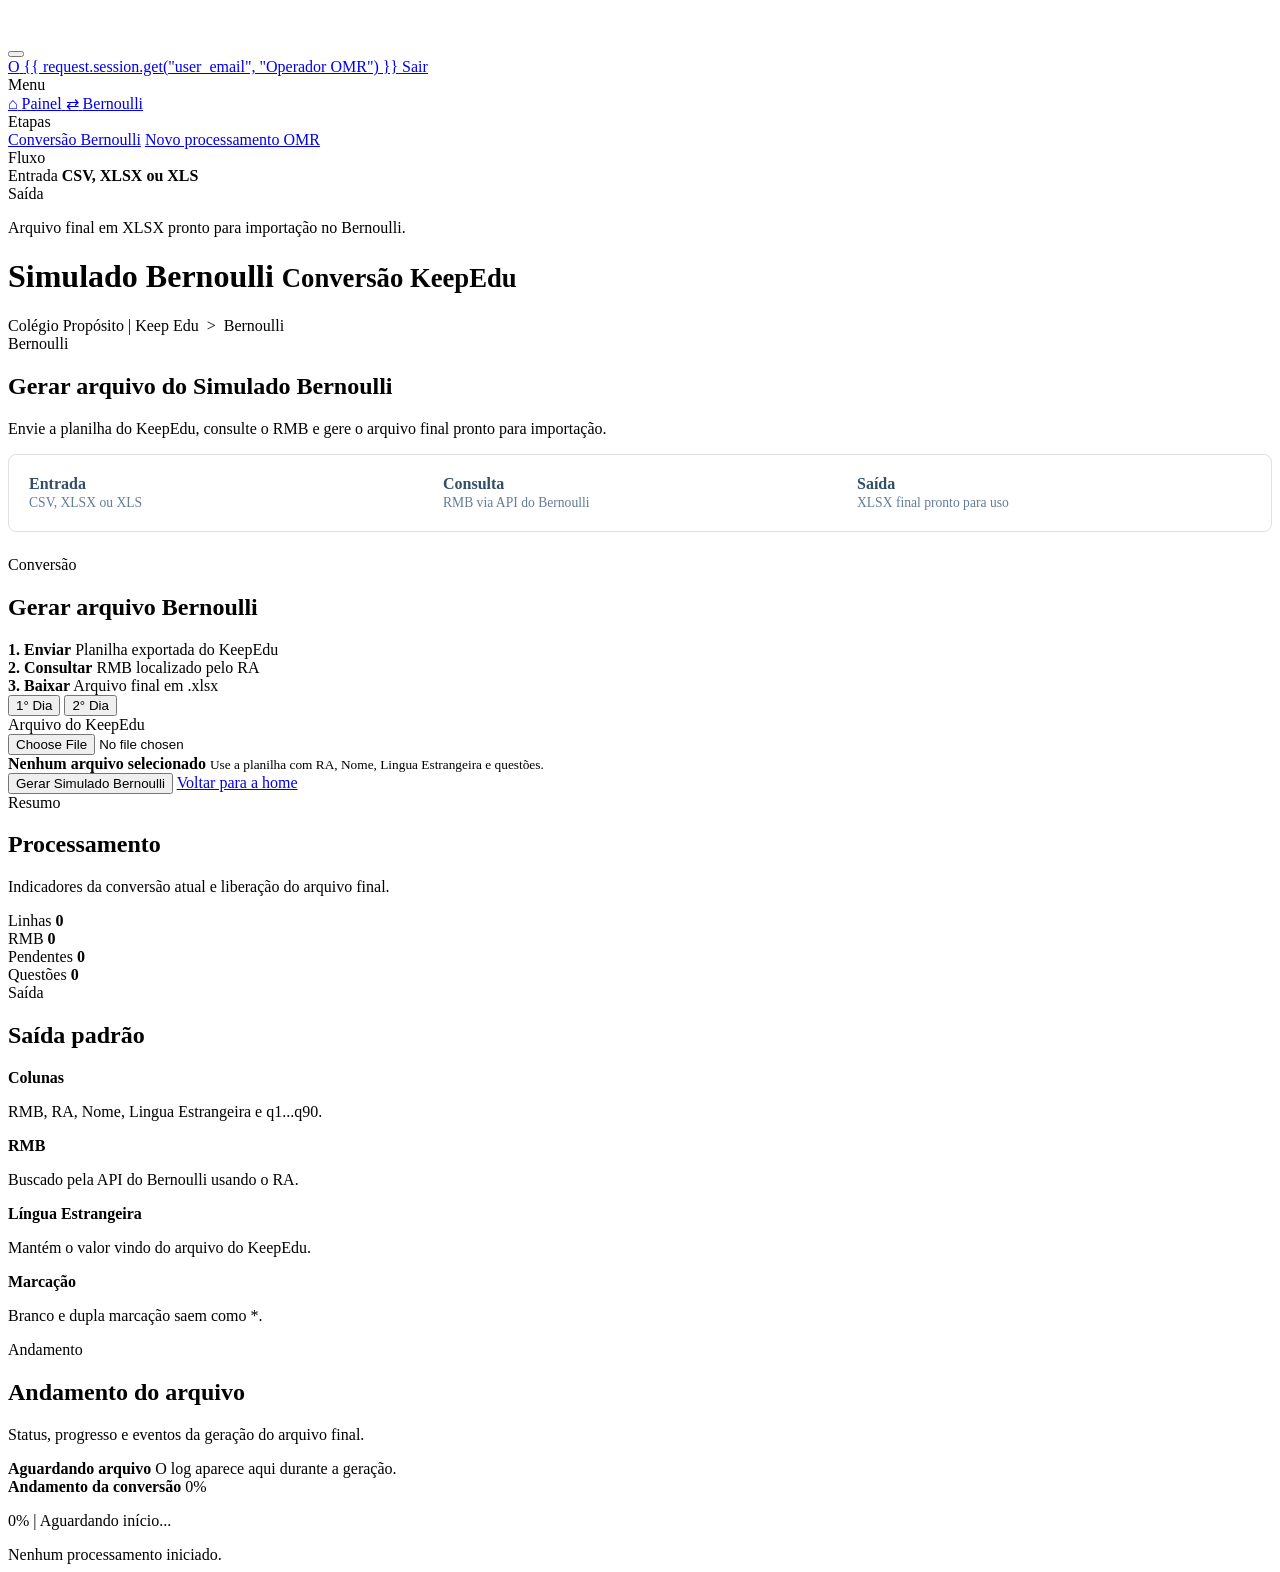
==== commit f1bcca8e: "Refatoração do frontend e adição de autenticação obrigatória" ====
--- a/web/templates/bernoulli.html
+++ b/web/templates/bernoulli.html
@@ -5,16 +5,14 @@
     <meta name="viewport" content="width=device-width, initial-scale=1.0">
     <title>Simulado Bernoulli | OMRCheck Web</title>
     <link rel="icon" type="image/jpeg" href="/assets/LogoPensar2.jpeg">
-    <link rel="stylesheet" href="/static/css/style.css?v=66">
-    <link rel="stylesheet" href="/static/css/keepedu-theme.css?v=1">
+    <link rel="stylesheet" href="/static/css/main.css?v=2">
 </head>
 <body class="keepedu-app-page">
     <header class="ke-header">
         <div class="ke-header-left">
-            <a class="ke-logo" href="/" aria-label="Abrir painel">
-                <span class="ke-logo-mark" aria-hidden="true"></span>
-                <span class="ke-logo-word">KeepEdu</span>
-            </a>
+        <a href="/" class="ke-logo" style="display: flex; align-items: center;">
+            <img src="/assets/logo-gestor-login.png" alt="KeepEdu" style="height: 32px; width: auto; object-fit: contain;">
+        </a>
             <button class="ke-header-menu" type="button" aria-label="Menu">
                 <span></span>
             </button>
@@ -74,25 +72,27 @@
             </div>
 
             <div class="page bernoulli-page ke-page-content">
+    
                 <section class="bernoulli-hero card">
                     <div class="bernoulli-hero-copy">
                         <span class="section-kicker">Bernoulli</span>
                         <h1>Gerar arquivo do Simulado Bernoulli</h1>
                         <p>Envie a planilha do KeepEdu, consulte o RMB e gere o arquivo final pronto para importação.</p>
                     </div>
-                    <div class="bernoulli-hero-meta">
-                        <div class="bernoulli-meta-item">
-                            <strong>Entrada</strong>
-                            <span>CSV, XLSX ou XLS</span>
-                        </div>
-                        <div class="bernoulli-meta-item">
-                            <strong>Consulta</strong>
-                            <span>RMB via API do Bernoulli</span>
-                        </div>
-                        <div class="bernoulli-meta-item">
-                            <strong>Saída</strong>
-                            <span>XLSX final pronto para uso</span>
-                        </div>
+                </section>
+
+                <section class="bernoulli-stats-row" style="display: grid; grid-template-columns: repeat(3, 1fr); gap: 20px; margin: 0 0 24px 0; background: #ffffff; padding: 20px; border-radius: 8px; border: 1px solid #dee2e6;">
+                    <div class="bernoulli-rule-item" style="margin: 0;">
+                        <strong style="color: #334e68; display: block; margin-bottom: 2px;">Entrada</strong>
+                        <p style="color: #627d98; margin: 0; font-size: 0.85rem;">CSV, XLSX ou XLS</p>
+                    </div>
+                    <div class="bernoulli-rule-item" style="margin: 0;">
+                        <strong style="color: #334e68; display: block; margin-bottom: 2px;">Consulta</strong>
+                        <p style="color: #627d98; margin: 0; font-size: 0.85rem;">RMB via API do Bernoulli</p>
+                    </div>
+                    <div class="bernoulli-rule-item" style="margin: 0;">
+                        <strong style="color: #334e68; display: block; margin-bottom: 2px;">Saída</strong>
+                        <p style="color: #627d98; margin: 0; font-size: 0.85rem;">XLSX final pronto para uso</p>
                     </div>
                 </section>
 
@@ -233,7 +233,7 @@
                                 <p id="bernoulli-arquivo" class="muted"></p>
                             </div>
 
-                            <div class="event-log-list bernoulli-log-list" id="bernoulli-log-list">
+                            <div class="event-log-list bernoulli-log-list ke-console-scroll" id="bernoulli-log-list">
                                 <div class="event-log-empty">Nenhum processamento iniciado.</div>
                             </div>
 
@@ -514,6 +514,30 @@
                 bernoulliSubmit.textContent = "Gerar Simulado Bernoulli";
             }
         });
+
+        // MONITOR AUTOMÁTICO DE ROLAGEM DOS LOGS
+        const inspecionarConsoleBernoulli = document.getElementById("bernoulli-log-list");
+
+        if (inspecionarConsoleBernoulli) {
+            const observadorLogs = new MutationObserver(() => {
+                // Toda vez que entrar um log novo, rola para o final
+                inspecionarConsoleBernoulli.scrollTop = inspecionarConsoleBernoulli.scrollHeight;
+            });
+
+            // Ativa o monitor para observar se novos textos/elementos entraram na div
+            observadorLogs.observe(inspecionarConsoleBernoulli, { childList: true, subtree: true });
+        }
+
+        // CONTROLE DO MENU LATERAL (HAMBURGUER)
+        const btnMenu = document.querySelector('.ke-header-menu');
+        const shellContainer = document.querySelector('.ke-shell');
+
+        if (btnMenu && shellContainer) {
+            btnMenu.addEventListener('click', () => {
+                // O toggle adiciona a classe se não existir, e remove se existir
+                shellContainer.classList.toggle('sidebar-collapsed');
+            });
+        }
     </script>
 </body>
 </html>
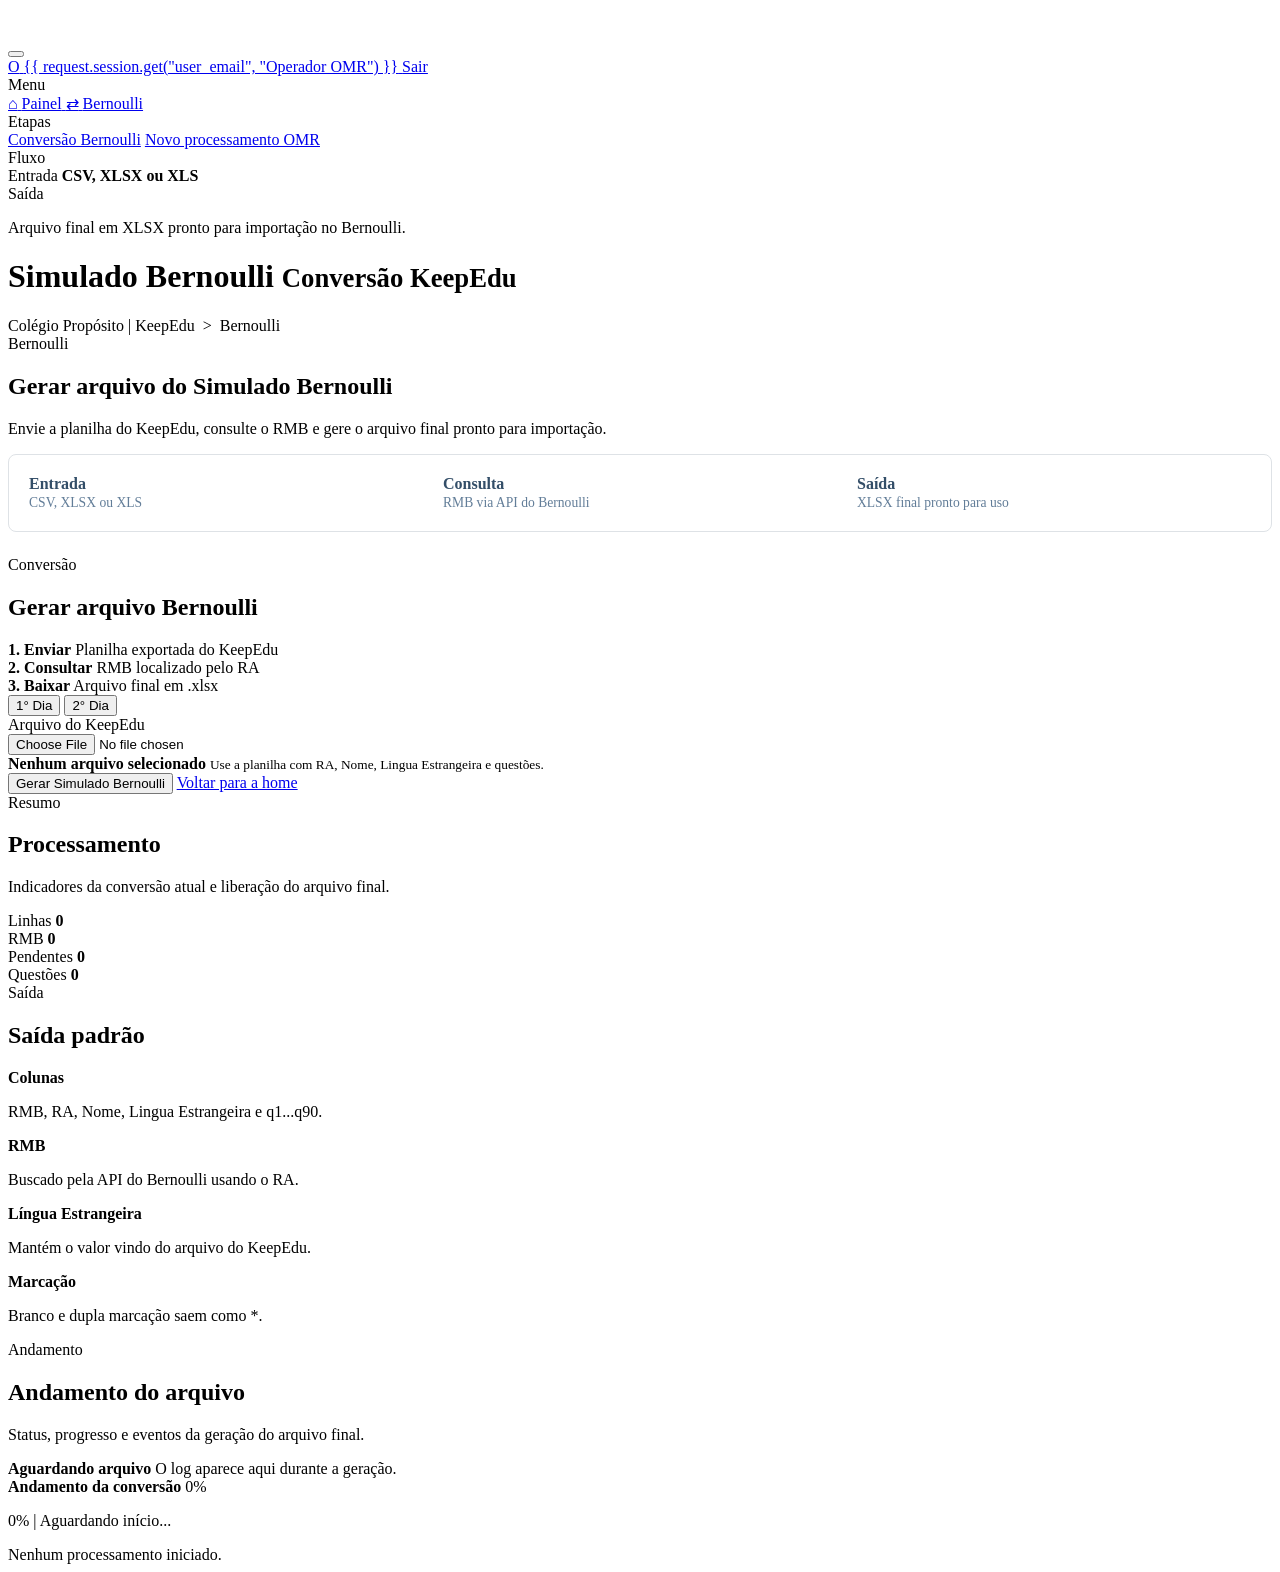
==== commit b3235327: "Final Projeto Testado" ====
--- a/web/templates/bernoulli.html
+++ b/web/templates/bernoulli.html
@@ -67,7 +67,7 @@
                     <h1>Simulado Bernoulli <small>Conversão KeepEdu</small></h1>
                 </div>
                 <div class="ke-breadcrumbs">
-                    Colégio Propósito | Keep Edu &nbsp;&gt;&nbsp; Bernoulli
+                    Colégio Propósito | KeepEdu &nbsp;&gt;&nbsp; Bernoulli
                 </div>
             </div>
 
